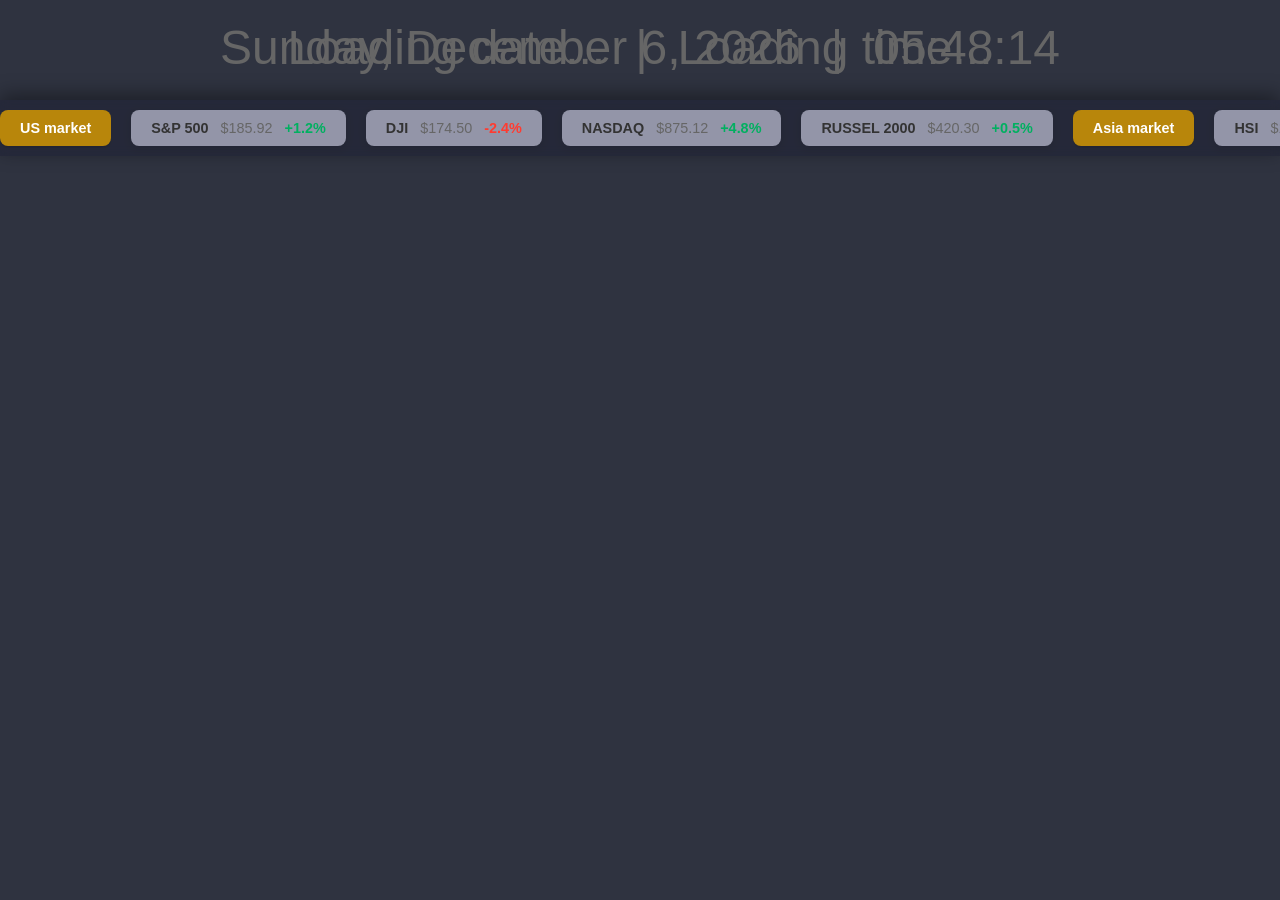
==== index.html @ 2c73c14c "change the location of index.html, css folder and js folder, and fix some problems in index.html" ====
<!DOCTYPE html>
<html lang="en">

<head>
    <meta charset="UTF-8">
    <title>Investment lab</title>
    <link rel="stylesheet" href="css/style.css"> <!--- LINK STYLE.CSS --->
</head>

<body>

    <table>
        <div class="datetime-container">
            <div class="date-text" id="current-date">Loading date...</div>
            <div class="time-separator">|</div> <div class="time-text" id="current-time">Loading time...</div>
        </div>
    </table>

    <div class="datetime-container">
        <div class="date-text" id="current-date">Loading date...</div>
        <div class="time-separator">|</div> <div class="time-text" id="current-time">Loading time...</div>
    </div>


    <div class="ticker-wrap">
        <div class="ticker-track" id="dynamic-track">

            <!--- US market --->
            <div class="region-card">
                <span class="region-symbol">US market</span>
            </div>
                <div class="ticker-card">
                    <span class="ticker-symbol">S&P 500</span>
                    <span class="ticker-price">$185.92</span>
                    <span class="ticker-change up">+1.2%</span>
                </div>
                <div class="ticker-card">
                    <span class="ticker-symbol">DJI</span>
                    <span class="ticker-price">$174.50</span>
                    <span class="ticker-change down">-2.4%</span>
                </div>
                <div class="ticker-card">
                    <span class="ticker-symbol">NASDAQ</span>
                    <span class="ticker-price">$875.12</span>
                    <span class="ticker-change up">+4.8%</span>
                </div>
                <div class="ticker-card">
                    <span class="ticker-symbol">RUSSEL 2000</span>
                    <span class="ticker-price">$420.30</span>
                    <span class="ticker-change up">+0.5%</span>
                </div>

            <!--- Asia market --->
            <div class="region-card">
                <span class="region-symbol">Asia market</span>
            </div>
                <div class="ticker-card">
                    <span class="ticker-symbol">HSI</span>
                    <span class="ticker-price">$175.20</span>
                    <span class="ticker-change down">-1.1%</span>
                </div>
                <div class="ticker-card">
                    <span class="ticker-symbol">N225</span>
                    <span class="ticker-price">$245.60</span>
                    <span class="ticker-change up">+3.2%</span>
                </div>
                <div class="ticker-card">
                    <span class="ticker-symbol">CSI 300</span>
                    <span class="ticker-price">$245.60</span>
                    <span class="ticker-change up">+3.2%</span>
                </div>
                <div class="ticker-card">
                    <span class="ticker-symbol">KOSPI</span>
                    <span class="ticker-price">$245.60</span>
                    <span class="ticker-change up">+3.2%</span>
                </div>

            <!--- Europe market --->
            <div class="region-card">
                <span class="region-symbol">Europe market</span>
            </div>
                <div class="ticker-card">
                    <span class="ticker-symbol">FTSE 100</span>
                    <span class="ticker-price">$7,450.20</span>
                    <span class="ticker-change down">-1.8%</span>
                </div>
                <div class="ticker-card">
                    <span class="ticker-symbol">DAX</span>
                    <span class="ticker-price">$14,250.60</span>
                    <span class="ticker-change up">+2.1%</span>
                </div>
                <div class="ticker-card">
                    <span class="ticker-symbol">CAC 40</span>
                    <span class="ticker-price">$5,670.80</span>
                    <span class="ticker-change up">+1.5%</span>
                </div>

        </div>
    </div>

    <!--- LINK SCRIPT.JS --->
    <script src="js/script.js"></script>

</body>

</html>
---- css/style.css ----
/* --- BACKGROUND COLOR --- */
body {
    background-color: rgba(47, 51, 64, 1);
}




/* --- TIME HEADER SETTING --- */
.datetime-container {
    position: fixed;
    top: 20px;
    left: 0;
    width: 100%;
    display: flex;
    flex-direction: row;
    justify-content: center;
    align-items: center;
    font-family: sans-serif;
    gap: 30px;
}


.time-separator {
    font-size: 3rem;
    color: #666666;
}


.date-text {
    font-size: 3rem;
    color: #666666;
}

.time-text {
    font-size: 3rem;
    color: #666666;
}




/* --- CONVEYOR BELT --- */
/* The Window: Hides cards outside the screen */
.ticker-wrap {
    position: fixed;
    top: 100px; /* Floats at the top */
    left: 0;
    width: 100%;
    overflow: hidden; /* Crucial: hides the overflow */
    background: rgba(0, 0, 30, 0.2);
    box-shadow: 0 -5px 20px rgba(0,0,0,0.4);
    padding: 10px 0;
    z-index: 9999;
    backdrop-filter: blur(5px); /* Modern frosted-glass look */

}

/* The Track: Must be forced into a single, un-shrinkable row */
.ticker-track {
    display: flex;
    width: max-content; /* Dynamically sizes to fit all cards side-by-side */
    flex-shrink: 0;     /* Prevents the track from squeezing inside the wrapper */
    gap: 20px;          /* Clean spacing between cards instead of margins */
    animation: scrollTicker 90s linear infinite;
}

/* The Cards: Must maintain their size */
.ticker-card {
    display: flex;
    align-items: center;
    gap: 12px;
    background: #9395a8;
    padding: 10px 20px;
    border-radius: 8px;
    box-shadow: 0 2px 8px rgba(0,0,0,0.1);
    font-family: sans-serif;
    font-size: 0.9rem;
    flex-shrink: 0; /* CRUCIAL: Stops the browser from altering card widths */
    white-space: nowrap; /* Keeps text on a single line inside the card */
}

.region-card {
    display: flex;
    align-items: center;
    gap: 12px;
    background: #b8860b;
    padding: 10px 20px;
    border-radius: 8px;
    box-shadow: 0 2px 2px rgba(0,0,0,0.1);
    font-family: sans-serif;
    font-size: 0.9rem;
    flex-shrink: 0; /* CRUCIAL: Stops the browser from altering card widths */
    white-space: nowrap; /* Keeps text on a single line inside the card */
}

/* The Animation Reset */
/* Remove BOTH old @keyframes blocks from the bottom of your CSS and use this one: */
@keyframes scrollTicker {
    0% {
        transform: translateX(0);
    }
    100% {
        /* With 5 identical sets in total, moving left by 20% shifts exactly
           one complete set out of view, hiding the loop point cleanly */
        transform: translateX(-20%);
    }
}

.region-symbol { font-weight: bold; color: #fff}
.ticker-symbol { font-weight: bold; color: #333; }
.ticker-price { color: #666; }

/* Dynamic colors for stock changes */
.ticker-change.up { color: #00b060; font-weight: 600; }
.ticker-change.down { color: #ff3b30; font-weight: 600; }

/* THE MAGIC: Scroll exactly halfway (50%) then reset */
@keyframes scrollTicker {
    0% {
        transform: translateX(0);
    }
    100% {
        transform: translateX(-50%); /* Moves left by exactly one full set of cards */
    }
}
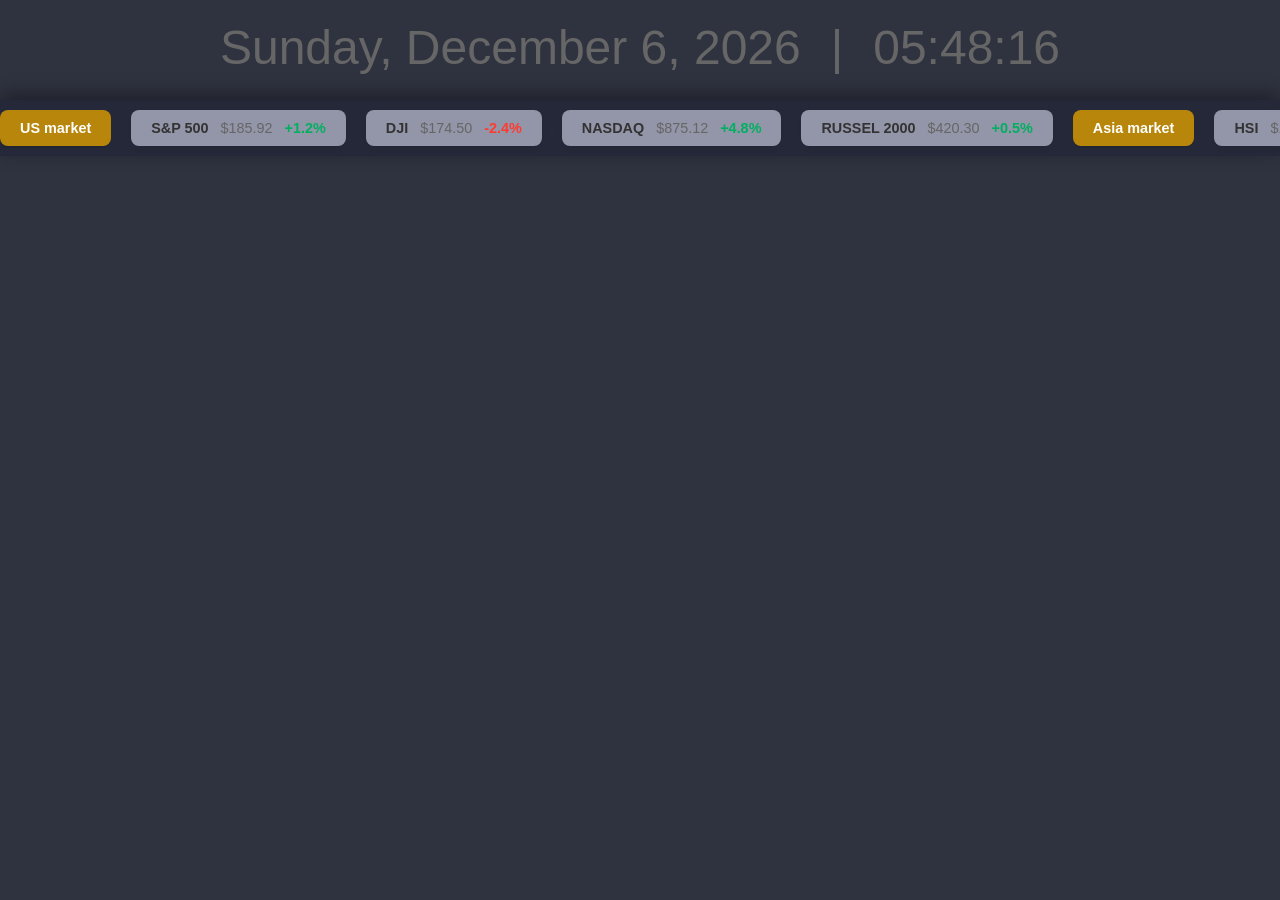
==== commit a90c67e8: "fix problems in index.html" ====
--- a/index.html
+++ b/index.html
@@ -9,18 +9,10 @@
 
 <body>
 
-    <table>
         <div class="datetime-container">
             <div class="date-text" id="current-date">Loading date...</div>
             <div class="time-separator">|</div> <div class="time-text" id="current-time">Loading time...</div>
         </div>
-    </table>
-
-    <div class="datetime-container">
-        <div class="date-text" id="current-date">Loading date...</div>
-        <div class="time-separator">|</div> <div class="time-text" id="current-time">Loading time...</div>
-    </div>
-
 
     <div class="ticker-wrap">
         <div class="ticker-track" id="dynamic-track">
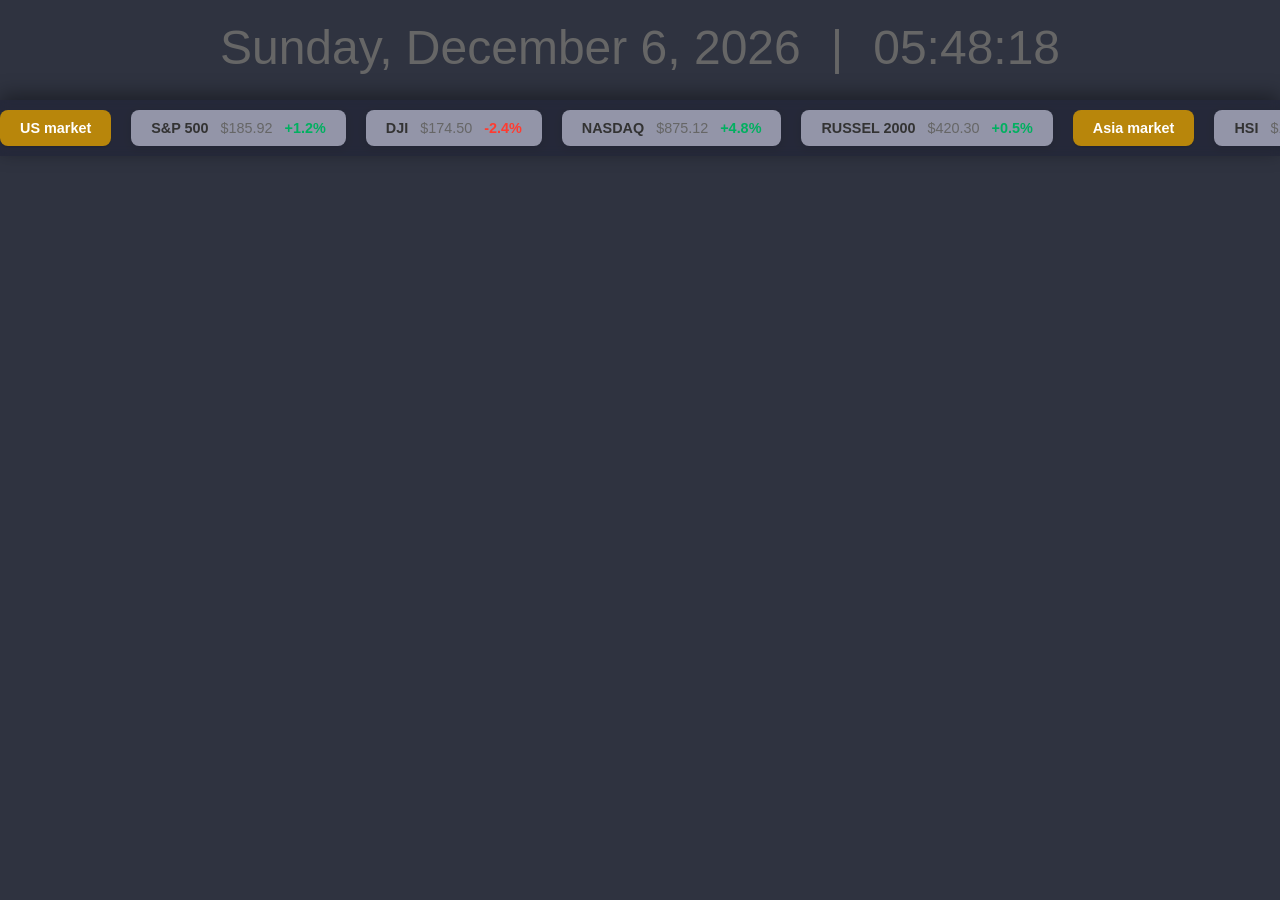
==== commit 204bdf1d: "fix conveyor belt 1" ====
--- a/index.html
+++ b/index.html
@@ -9,10 +9,11 @@
 
 <body>
 
-        <div class="datetime-container">
-            <div class="date-text" id="current-date">Loading date...</div>
-            <div class="time-separator">|</div> <div class="time-text" id="current-time">Loading time...</div>
-        </div>
+    <!--- CURRENT DATE AND TIME --->
+    <div class="datetime-container">
+        <div class="date-text" id="current-date">Loading date...</div>
+        <div class="time-separator">|</div> <div class="time-text" id="current-time">Loading time...</div>
+    </div>
 
     <div class="ticker-wrap">
         <div class="ticker-track" id="dynamic-track">
@@ -86,8 +87,10 @@
                     <span class="ticker-price">$5,670.80</span>
                     <span class="ticker-change up">+1.5%</span>
                 </div>
+        </div>
 
-        </div>
+        <!--- NEWS AREA --->
+
     </div>
 
     <!--- LINK SCRIPT.JS --->
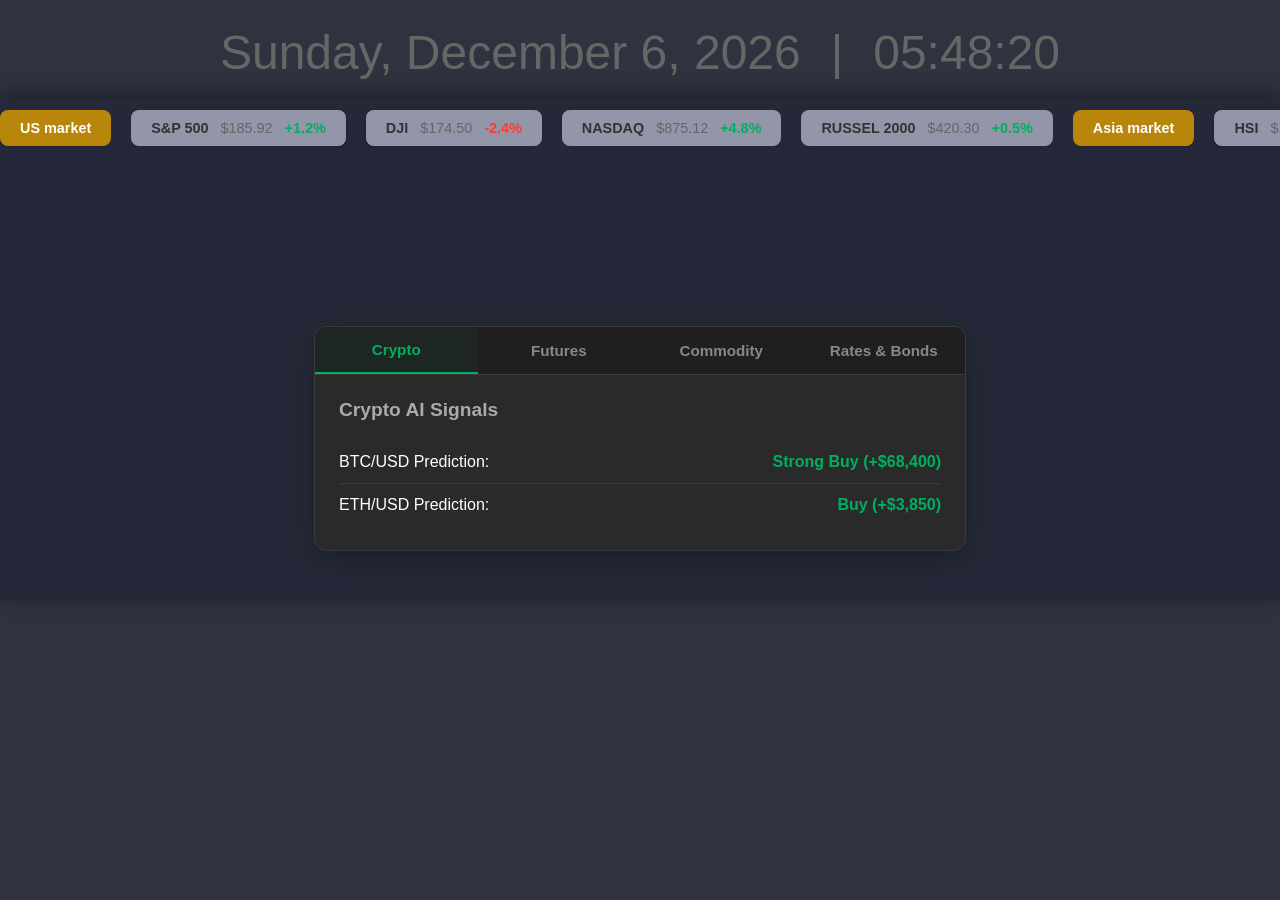
==== commit c9d5e42a: "add the area showing the prediction factors (demo)" ====
--- a/index.html
+++ b/index.html
@@ -89,7 +89,65 @@
                 </div>
         </div>
 
-        <!--- NEWS AREA --->
+        <!--- CRYPTO, FUTURES, COMMODITY, RATES & BONDS --->
+        <div class="prediction-container">
+            <div class="tab-header">
+                <button class="tab-btn active" data-target="crypto">Crypto</button>
+                <button class="tab-btn" data-target="futures">Futures</button>
+                <button class="tab-btn" data-target="commodity">Commodity</button>
+                <button class="tab-btn" data-target="bonds">Rates & Bonds</button>
+            </div>
+
+            <div class="tab-body">
+                <div class="tab-panel active" id="crypto">
+                    <h3>Crypto AI Signals</h3>
+                    <div class="data-row">
+                        <span>BTC/USD Prediction:</span>
+                        <span class="signal up">Strong Buy (+$68,400)</span>
+                    </div>
+                    <div class="data-row">
+                        <span>ETH/USD Prediction:</span>
+                        <span class="signal up">Buy (+$3,850)</span>
+                    </div>
+                </div>
+
+                <div class="tab-panel" id="futures">
+                    <h3>Index Futures Outlook</h3>
+                    <div class="data-row">
+                        <span>E-mini S&P 500:</span>
+                        <span class="signal up">Bullish Breakout</span>
+                    </div>
+                    <div class="data-row">
+                        <span>Nasdaq 100 Fut:</span>
+                        <span class="signal down">Short-term Pullback</span>
+                    </div>
+                </div>
+
+                <div class="tab-panel" id="commodity">
+                    <h3>Commodities Forecasting</h3>
+                    <div class="data-row">
+                        <span>Gold (GC):</span>
+                        <span class="signal up">Targeting $2,450</span>
+                    </div>
+                    <div class="data-row">
+                        <span>Crude Oil (CL):</span>
+                        <span class="signal neutral">Consolidating</span>
+                    </div>
+                </div>
+
+                <div class="tab-panel" id="bonds">
+                    <h3>Macro Rates & Yields</h3>
+                    <div class="data-row">
+                        <span>US 10-Year Yield:</span>
+                        <span class="signal down">Expected Drop (-12bps)</span>
+                    </div>
+                    <div class="data-row">
+                        <span>Fed Funds Rate Prediction:</span>
+                        <span class="signal neutral">Hold (No Change)</span>
+                    </div>
+                </div>
+            </div>
+        </div>
 
     </div>
 
--- a/css/style.css
+++ b/css/style.css
@@ -9,7 +9,7 @@
 /* --- TIME HEADER SETTING --- */
 .datetime-container {
     position: fixed;
-    top: 20px;
+    top: 25px;
     left: 0;
     width: 100%;
     display: flex;
@@ -123,4 +123,93 @@
     100% {
         transform: translateX(-50%); /* Moves left by exactly one full set of cards */
     }
-}+}
+
+
+
+
+/* --- PREDICTION FACTOR --- */
+/* Main Layout Container */
+.prediction-container {
+    background: #2a2a2a;
+    border-radius: 12px;
+    width: 100%;
+    max-width: 650px;
+    margin: 180px auto 40px auto; /* Margin-top adjusted to sit below your ticker belt */
+    box-shadow: 0 8px 32px rgba(0,0,0,0.3);
+    overflow: hidden;
+    font-family: sans-serif;
+    border: 1px solid #3a3a3a;
+}
+
+/* Header Tab Row */
+.tab-header {
+    display: flex;
+    background: #1f1f1f;
+    border-bottom: 1px solid #3a3a3a;
+}
+
+/* Nav Buttons */
+.tab-btn {
+    flex: 1;
+    background: none;
+    border: none;
+    color: #888888;
+    padding: 14px 0;
+    font-size: 0.95rem;
+    font-weight: 600;
+    cursor: pointer;
+    transition: all 0.2s ease;
+}
+
+.tab-btn:hover {
+    color: #ffffff;
+    background: rgba(255,255,255,0.02);
+}
+
+/* Active Highlight Style */
+.tab-btn.active {
+    color: #00b060;
+    border-bottom: 2px solid #00b060;
+    background: rgba(0, 176, 96, 0.05);
+}
+
+/* Body Content Styling */
+.tab-body {
+    padding: 24px;
+    color: #ffffff;
+}
+
+/* Hide all panels by default */
+.tab-panel {
+    display: none;
+}
+
+/* Only show the active panel */
+.tab-panel.active {
+    display: block;
+}
+
+.tab-body h3 {
+    margin-top: 0;
+    margin-bottom: 20px;
+    font-size: 1.2rem;
+    color: #aaaaaa;
+}
+
+/* Data Layout Rows */
+.data-row {
+    display: flex;
+    justify-content: space-between;
+    padding: 12px 0;
+    border-bottom: 1px solid #3a3a3a;
+}
+.data-row:last-child {
+    border-bottom: none;
+}
+
+/* Prediction Signals Badges */
+.signal { font-weight: bold; }
+.signal.up { color: #00b060; }
+.signal.down { color: #ff3b30; }
+.signal.neutral { color: #aaaaaa; }
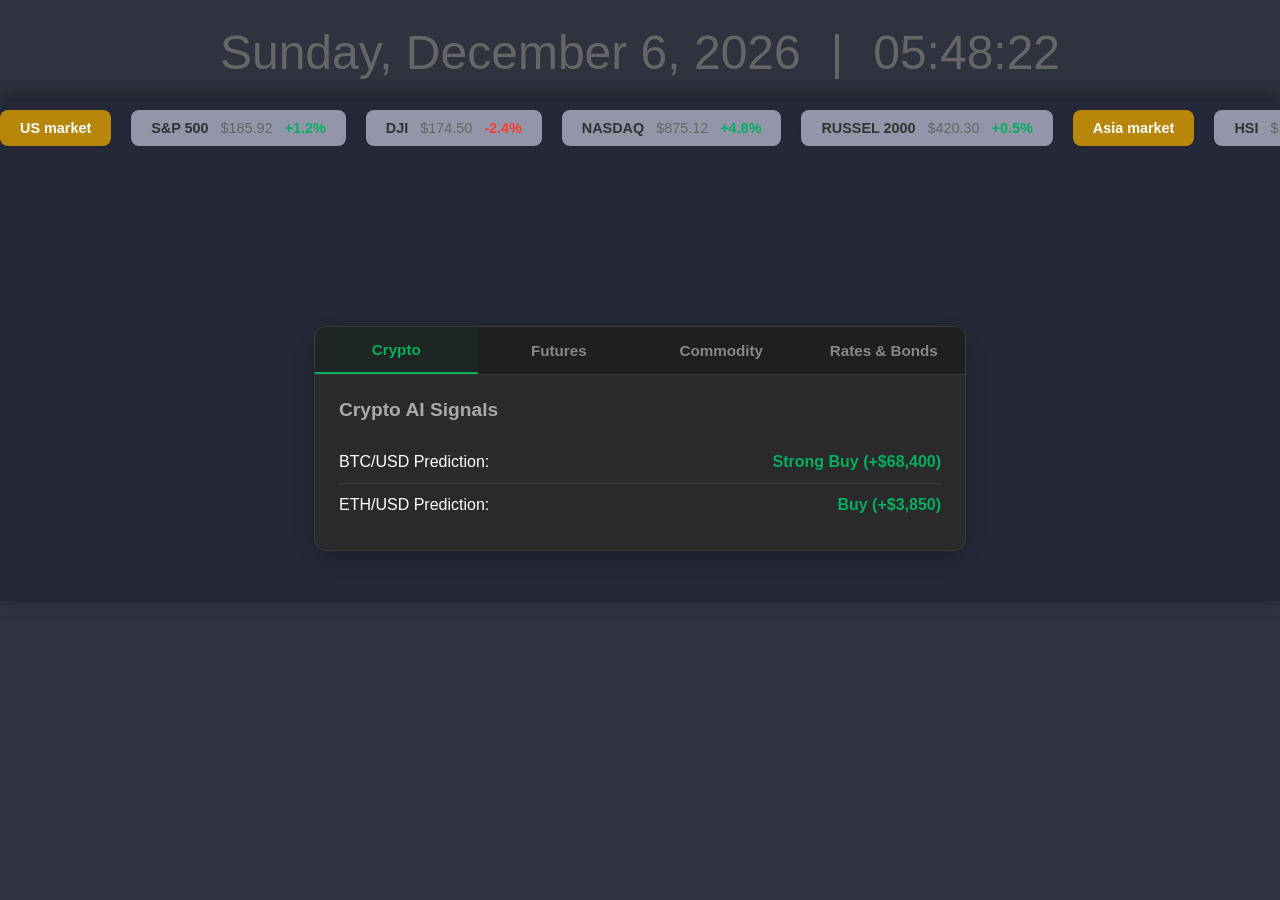
==== commit 61d4fb53: "recover" ====
--- a/index.html
+++ b/index.html
@@ -9,150 +9,150 @@
 
 <body>
 
-    <!--- CURRENT DATE AND TIME --->
-    <div class="datetime-container">
-        <div class="date-text" id="current-date">Loading date...</div>
-        <div class="time-separator">|</div> <div class="time-text" id="current-time">Loading time...</div>
+<!--- CURRENT DATE AND TIME --->
+<div class="datetime-container">
+    <div class="date-text" id="current-date">Loading date...</div>
+    <div class="time-separator">|</div> <div class="time-text" id="current-time">Loading time...</div>
+</div>
+
+<div class="ticker-wrap">
+    <div class="ticker-track" id="dynamic-track">
+
+        <!--- US market --->
+        <div class="region-card">
+            <span class="region-symbol">US market</span>
+        </div>
+        <div class="ticker-card">
+            <span class="ticker-symbol">S&P 500</span>
+            <span class="ticker-price">$185.92</span>
+            <span class="ticker-change up">+1.2%</span>
+        </div>
+        <div class="ticker-card">
+            <span class="ticker-symbol">DJI</span>
+            <span class="ticker-price">$174.50</span>
+            <span class="ticker-change down">-2.4%</span>
+        </div>
+        <div class="ticker-card">
+            <span class="ticker-symbol">NASDAQ</span>
+            <span class="ticker-price">$875.12</span>
+            <span class="ticker-change up">+4.8%</span>
+        </div>
+        <div class="ticker-card">
+            <span class="ticker-symbol">RUSSEL 2000</span>
+            <span class="ticker-price">$420.30</span>
+            <span class="ticker-change up">+0.5%</span>
+        </div>
+
+        <!--- Asia market --->
+        <div class="region-card">
+            <span class="region-symbol">Asia market</span>
+        </div>
+        <div class="ticker-card">
+            <span class="ticker-symbol">HSI</span>
+            <span class="ticker-price">$175.20</span>
+            <span class="ticker-change down">-1.1%</span>
+        </div>
+        <div class="ticker-card">
+            <span class="ticker-symbol">N225</span>
+            <span class="ticker-price">$245.60</span>
+            <span class="ticker-change up">+3.2%</span>
+        </div>
+        <div class="ticker-card">
+            <span class="ticker-symbol">CSI 300</span>
+            <span class="ticker-price">$245.60</span>
+            <span class="ticker-change up">+3.2%</span>
+        </div>
+        <div class="ticker-card">
+            <span class="ticker-symbol">KOSPI</span>
+            <span class="ticker-price">$245.60</span>
+            <span class="ticker-change up">+3.2%</span>
+        </div>
+
+        <!--- Europe market --->
+        <div class="region-card">
+            <span class="region-symbol">Europe market</span>
+        </div>
+        <div class="ticker-card">
+            <span class="ticker-symbol">FTSE 100</span>
+            <span class="ticker-price">$7,450.20</span>
+            <span class="ticker-change down">-1.8%</span>
+        </div>
+        <div class="ticker-card">
+            <span class="ticker-symbol">DAX</span>
+            <span class="ticker-price">$14,250.60</span>
+            <span class="ticker-change up">+2.1%</span>
+        </div>
+        <div class="ticker-card">
+            <span class="ticker-symbol">CAC 40</span>
+            <span class="ticker-price">$5,670.80</span>
+            <span class="ticker-change up">+1.5%</span>
+        </div>
     </div>
 
-    <div class="ticker-wrap">
-        <div class="ticker-track" id="dynamic-track">
-
-            <!--- US market --->
-            <div class="region-card">
-                <span class="region-symbol">US market</span>
-            </div>
-                <div class="ticker-card">
-                    <span class="ticker-symbol">S&P 500</span>
-                    <span class="ticker-price">$185.92</span>
-                    <span class="ticker-change up">+1.2%</span>
-                </div>
-                <div class="ticker-card">
-                    <span class="ticker-symbol">DJI</span>
-                    <span class="ticker-price">$174.50</span>
-                    <span class="ticker-change down">-2.4%</span>
-                </div>
-                <div class="ticker-card">
-                    <span class="ticker-symbol">NASDAQ</span>
-                    <span class="ticker-price">$875.12</span>
-                    <span class="ticker-change up">+4.8%</span>
-                </div>
-                <div class="ticker-card">
-                    <span class="ticker-symbol">RUSSEL 2000</span>
-                    <span class="ticker-price">$420.30</span>
-                    <span class="ticker-change up">+0.5%</span>
-                </div>
-
-            <!--- Asia market --->
-            <div class="region-card">
-                <span class="region-symbol">Asia market</span>
-            </div>
-                <div class="ticker-card">
-                    <span class="ticker-symbol">HSI</span>
-                    <span class="ticker-price">$175.20</span>
-                    <span class="ticker-change down">-1.1%</span>
-                </div>
-                <div class="ticker-card">
-                    <span class="ticker-symbol">N225</span>
-                    <span class="ticker-price">$245.60</span>
-                    <span class="ticker-change up">+3.2%</span>
-                </div>
-                <div class="ticker-card">
-                    <span class="ticker-symbol">CSI 300</span>
-                    <span class="ticker-price">$245.60</span>
-                    <span class="ticker-change up">+3.2%</span>
-                </div>
-                <div class="ticker-card">
-                    <span class="ticker-symbol">KOSPI</span>
-                    <span class="ticker-price">$245.60</span>
-                    <span class="ticker-change up">+3.2%</span>
-                </div>
-
-            <!--- Europe market --->
-            <div class="region-card">
-                <span class="region-symbol">Europe market</span>
-            </div>
-                <div class="ticker-card">
-                    <span class="ticker-symbol">FTSE 100</span>
-                    <span class="ticker-price">$7,450.20</span>
-                    <span class="ticker-change down">-1.8%</span>
-                </div>
-                <div class="ticker-card">
-                    <span class="ticker-symbol">DAX</span>
-                    <span class="ticker-price">$14,250.60</span>
-                    <span class="ticker-change up">+2.1%</span>
-                </div>
-                <div class="ticker-card">
-                    <span class="ticker-symbol">CAC 40</span>
-                    <span class="ticker-price">$5,670.80</span>
-                    <span class="ticker-change up">+1.5%</span>
-                </div>
+    <!--- CRYPTO, FUTURES, COMMODITY, RATES & BONDS --->
+    <div class="prediction-container">
+        <div class="tab-header">
+            <button class="tab-btn active" data-target="crypto">Crypto</button>
+            <button class="tab-btn" data-target="futures">Futures</button>
+            <button class="tab-btn" data-target="commodity">Commodity</button>
+            <button class="tab-btn" data-target="bonds">Rates & Bonds</button>
         </div>
 
-        <!--- CRYPTO, FUTURES, COMMODITY, RATES & BONDS --->
-        <div class="prediction-container">
-            <div class="tab-header">
-                <button class="tab-btn active" data-target="crypto">Crypto</button>
-                <button class="tab-btn" data-target="futures">Futures</button>
-                <button class="tab-btn" data-target="commodity">Commodity</button>
-                <button class="tab-btn" data-target="bonds">Rates & Bonds</button>
+        <div class="tab-body">
+            <div class="tab-panel active" id="crypto">
+                <h3>Crypto AI Signals</h3>
+                <div class="data-row">
+                    <span>BTC/USD Prediction:</span>
+                    <span class="signal up">Strong Buy (+$68,400)</span>
+                </div>
+                <div class="data-row">
+                    <span>ETH/USD Prediction:</span>
+                    <span class="signal up">Buy (+$3,850)</span>
+                </div>
             </div>
 
-            <div class="tab-body">
-                <div class="tab-panel active" id="crypto">
-                    <h3>Crypto AI Signals</h3>
-                    <div class="data-row">
-                        <span>BTC/USD Prediction:</span>
-                        <span class="signal up">Strong Buy (+$68,400)</span>
-                    </div>
-                    <div class="data-row">
-                        <span>ETH/USD Prediction:</span>
-                        <span class="signal up">Buy (+$3,850)</span>
-                    </div>
+            <div class="tab-panel" id="futures">
+                <h3>Index Futures Outlook</h3>
+                <div class="data-row">
+                    <span>E-mini S&P 500:</span>
+                    <span class="signal up">Bullish Breakout</span>
                 </div>
+                <div class="data-row">
+                    <span>Nasdaq 100 Fut:</span>
+                    <span class="signal down">Short-term Pullback</span>
+                </div>
+            </div>
 
-                <div class="tab-panel" id="futures">
-                    <h3>Index Futures Outlook</h3>
-                    <div class="data-row">
-                        <span>E-mini S&P 500:</span>
-                        <span class="signal up">Bullish Breakout</span>
-                    </div>
-                    <div class="data-row">
-                        <span>Nasdaq 100 Fut:</span>
-                        <span class="signal down">Short-term Pullback</span>
-                    </div>
+            <div class="tab-panel" id="commodity">
+                <h3>Commodities Forecasting</h3>
+                <div class="data-row">
+                    <span>Gold (GC):</span>
+                    <span class="signal up">Targeting $2,450</span>
                 </div>
+                <div class="data-row">
+                    <span>Crude Oil (CL):</span>
+                    <span class="signal neutral">Consolidating</span>
+                </div>
+            </div>
 
-                <div class="tab-panel" id="commodity">
-                    <h3>Commodities Forecasting</h3>
-                    <div class="data-row">
-                        <span>Gold (GC):</span>
-                        <span class="signal up">Targeting $2,450</span>
-                    </div>
-                    <div class="data-row">
-                        <span>Crude Oil (CL):</span>
-                        <span class="signal neutral">Consolidating</span>
-                    </div>
+            <div class="tab-panel" id="bonds">
+                <h3>Macro Rates & Yields</h3>
+                <div class="data-row">
+                    <span>US 10-Year Yield:</span>
+                    <span class="signal down">Expected Drop (-12bps)</span>
                 </div>
-
-                <div class="tab-panel" id="bonds">
-                    <h3>Macro Rates & Yields</h3>
-                    <div class="data-row">
-                        <span>US 10-Year Yield:</span>
-                        <span class="signal down">Expected Drop (-12bps)</span>
-                    </div>
-                    <div class="data-row">
-                        <span>Fed Funds Rate Prediction:</span>
-                        <span class="signal neutral">Hold (No Change)</span>
-                    </div>
+                <div class="data-row">
+                    <span>Fed Funds Rate Prediction:</span>
+                    <span class="signal neutral">Hold (No Change)</span>
                 </div>
             </div>
         </div>
-
     </div>
 
-    <!--- LINK SCRIPT.JS --->
-    <script src="js/script.js"></script>
+</div>
+
+<!--- LINK SCRIPT.JS --->
+<script src="js/script.js"></script>
 
 </body>
 
--- a/css/style.css
+++ b/css/style.css
@@ -52,8 +52,7 @@
     box-shadow: 0 -5px 20px rgba(0,0,0,0.4);
     padding: 10px 0;
     z-index: 9999;
-    backdrop-filter: blur(5px); /* Modern frosted-glass look */
-
+    backdrop-filter: blur(5px);
 }
 
 /* The Track: Must be forced into a single, un-shrinkable row */
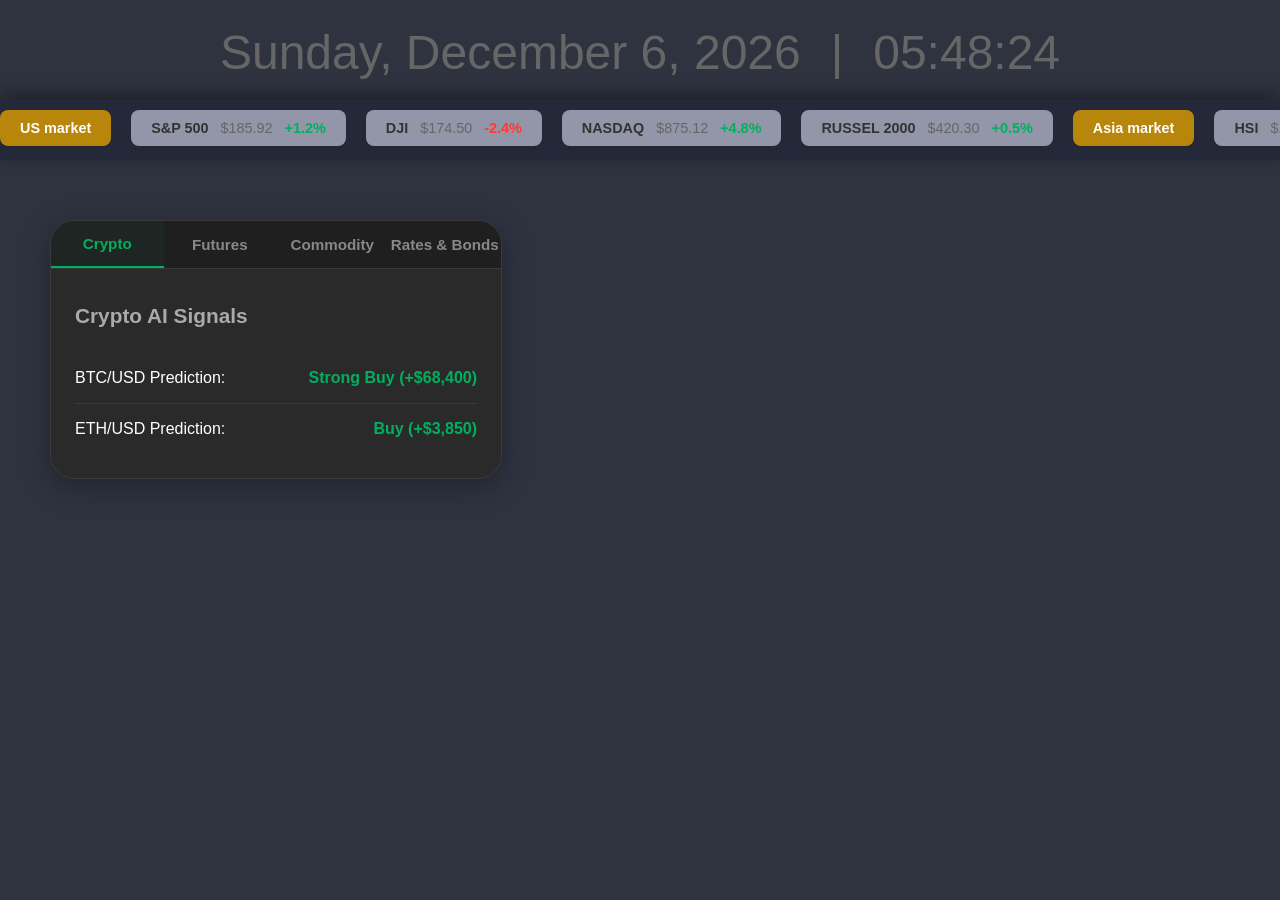
==== commit da6dc664: "change the display" ====
--- a/index.html
+++ b/index.html
@@ -88,67 +88,66 @@
             <span class="ticker-change up">+1.5%</span>
         </div>
     </div>
+</div>
 
-    <!--- CRYPTO, FUTURES, COMMODITY, RATES & BONDS --->
-    <div class="prediction-container">
-        <div class="tab-header">
-            <button class="tab-btn active" data-target="crypto">Crypto</button>
-            <button class="tab-btn" data-target="futures">Futures</button>
-            <button class="tab-btn" data-target="commodity">Commodity</button>
-            <button class="tab-btn" data-target="bonds">Rates & Bonds</button>
+<!--- CRYPTO, FUTURES, COMMODITY, RATES & BONDS --->
+<div class="prediction-container">
+    <div class="tab-header">
+        <button class="tab-btn active" data-target="crypto">Crypto</button>
+        <button class="tab-btn" data-target="futures">Futures</button>
+        <button class="tab-btn" data-target="commodity">Commodity</button>
+        <button class="tab-btn" data-target="bonds">Rates & Bonds</button>
+    </div>
+
+    <div class="tab-body">
+        <div class="tab-panel active" id="crypto">
+            <h3>Crypto AI Signals</h3>
+            <div class="data-row">
+                <span>BTC/USD Prediction:</span>
+                <span class="signal up">Strong Buy (+$68,400)</span>
+            </div>
+            <div class="data-row">
+                <span>ETH/USD Prediction:</span>
+                <span class="signal up">Buy (+$3,850)</span>
+            </div>
         </div>
 
-        <div class="tab-body">
-            <div class="tab-panel active" id="crypto">
-                <h3>Crypto AI Signals</h3>
-                <div class="data-row">
-                    <span>BTC/USD Prediction:</span>
-                    <span class="signal up">Strong Buy (+$68,400)</span>
-                </div>
-                <div class="data-row">
-                    <span>ETH/USD Prediction:</span>
-                    <span class="signal up">Buy (+$3,850)</span>
-                </div>
+        <div class="tab-panel" id="futures">
+            <h3>Index Futures Outlook</h3>
+            <div class="data-row">
+                <span>E-mini S&P 500:</span>
+                <span class="signal up">Bullish Breakout</span>
             </div>
+            <div class="data-row">
+                <span>Nasdaq 100 Fut:</span>
+                <span class="signal down">Short-term Pullback</span>
+            </div>
+        </div>
 
-            <div class="tab-panel" id="futures">
-                <h3>Index Futures Outlook</h3>
-                <div class="data-row">
-                    <span>E-mini S&P 500:</span>
-                    <span class="signal up">Bullish Breakout</span>
-                </div>
-                <div class="data-row">
-                    <span>Nasdaq 100 Fut:</span>
-                    <span class="signal down">Short-term Pullback</span>
-                </div>
+        <div class="tab-panel" id="commodity">
+            <h3>Commodities Forecasting</h3>
+            <div class="data-row">
+                <span>Gold (GC):</span>
+                <span class="signal up">Targeting $2,450</span>
             </div>
+            <div class="data-row">
+                <span>Crude Oil (CL):</span>
+                <span class="signal neutral">Consolidating</span>
+            </div>
+        </div>
 
-            <div class="tab-panel" id="commodity">
-                <h3>Commodities Forecasting</h3>
-                <div class="data-row">
-                    <span>Gold (GC):</span>
-                    <span class="signal up">Targeting $2,450</span>
-                </div>
-                <div class="data-row">
-                    <span>Crude Oil (CL):</span>
-                    <span class="signal neutral">Consolidating</span>
-                </div>
+        <div class="tab-panel" id="bonds">
+            <h3>Macro Rates & Yields</h3>
+            <div class="data-row">
+                <span>US 10-Year Yield:</span>
+                <span class="signal down">Expected Drop (-12bps)</span>
             </div>
-
-            <div class="tab-panel" id="bonds">
-                <h3>Macro Rates & Yields</h3>
-                <div class="data-row">
-                    <span>US 10-Year Yield:</span>
-                    <span class="signal down">Expected Drop (-12bps)</span>
-                </div>
-                <div class="data-row">
-                    <span>Fed Funds Rate Prediction:</span>
-                    <span class="signal neutral">Hold (No Change)</span>
-                </div>
+            <div class="data-row">
+                <span>Fed Funds Rate Prediction:</span>
+                <span class="signal neutral">Hold (No Change)</span>
             </div>
         </div>
     </div>
-
 </div>
 
 <!--- LINK SCRIPT.JS --->
--- a/css/style.css
+++ b/css/style.css
@@ -47,6 +47,8 @@
     top: 100px; /* Floats at the top */
     left: 0;
     width: 100%;
+    height: 40px;
+    align-items: center;
     overflow: hidden; /* Crucial: hides the overflow */
     background: rgba(0, 0, 30, 0.2);
     box-shadow: 0 -5px 20px rgba(0,0,0,0.4);
@@ -131,10 +133,15 @@
 /* Main Layout Container */
 .prediction-container {
     background: #2a2a2a;
-    border-radius: 12px;
+    border-radius: 24px;
     width: 100%;
-    max-width: 650px;
-    margin: 180px auto 40px auto; /* Margin-top adjusted to sit below your ticker belt */
+    max-width: 450px;
+
+    position: absolute;
+    top: 220px;
+    left: 50px;
+    margin: 0;
+
     box-shadow: 0 8px 32px rgba(0,0,0,0.3);
     overflow: hidden;
     font-family: sans-serif;
@@ -175,8 +182,9 @@
 
 /* Body Content Styling */
 .tab-body {
-    padding: 24px;
+    padding: 30px 24px 24px 24px;
     color: #ffffff;
+    clear: both;
 }
 
 /* Hide all panels by default */
@@ -189,18 +197,20 @@
     display: block;
 }
 
-.tab-body h3 {
-    margin-top: 0;
-    margin-bottom: 20px;
-    font-size: 1.2rem;
+.tab-panel h3 {
+    margin-top: 5px;             /* Adds a safe buffer above the header text */
+    margin-bottom: 25px;         /* Pushes the data rows further down */
+    font-size: 1.3rem;
     color: #aaaaaa;
+    display: block;              /* Forces it to respect block level spacing rules */
 }
 
 /* Data Layout Rows */
 .data-row {
     display: flex;
     justify-content: space-between;
-    padding: 12px 0;
+    align-items: center;         /* Perfectly vertically aligns text and badges */
+    padding: 16px 0;             /* Increases spacing between individual stock metrics */
     border-bottom: 1px solid #3a3a3a;
 }
 .data-row:last-child {
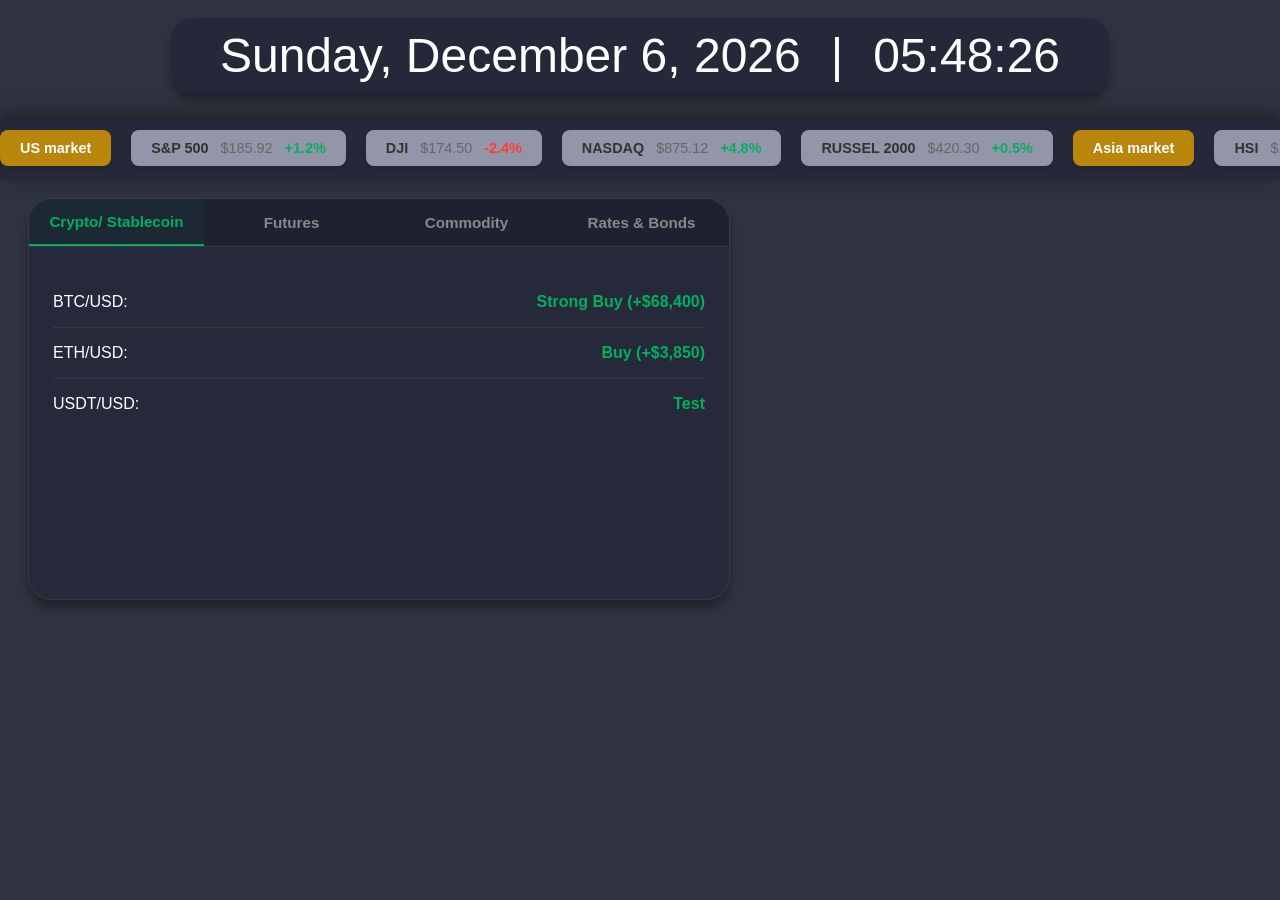
==== commit 3ab40c52: "change the display and add some contents in the prediction container" ====
--- a/index.html
+++ b/index.html
@@ -93,7 +93,7 @@
 <!--- CRYPTO, FUTURES, COMMODITY, RATES & BONDS --->
 <div class="prediction-container">
     <div class="tab-header">
-        <button class="tab-btn active" data-target="crypto">Crypto</button>
+        <button class="tab-btn active" data-target="crypto">Crypto/ Stablecoin</button>
         <button class="tab-btn" data-target="futures">Futures</button>
         <button class="tab-btn" data-target="commodity">Commodity</button>
         <button class="tab-btn" data-target="bonds">Rates & Bonds</button>
@@ -101,43 +101,71 @@
 
     <div class="tab-body">
         <div class="tab-panel active" id="crypto">
-            <h3>Crypto AI Signals</h3>
             <div class="data-row">
-                <span>BTC/USD Prediction:</span>
+                <span>BTC/USD: </span>
                 <span class="signal up">Strong Buy (+$68,400)</span>
             </div>
             <div class="data-row">
-                <span>ETH/USD Prediction:</span>
+                <span>ETH/USD: </span>
                 <span class="signal up">Buy (+$3,850)</span>
+            </div>
+            <div class="data-row">
+                <span>USDT/USD:</span>
+                <span class="signal up">Test</span>
             </div>
         </div>
 
         <div class="tab-panel" id="futures">
-            <h3>Index Futures Outlook</h3>
             <div class="data-row">
-                <span>E-mini S&P 500:</span>
+                <span>E-Mini S&P 500 Sep 26 (ES=F):</span>
                 <span class="signal up">Bullish Breakout</span>
             </div>
             <div class="data-row">
-                <span>Nasdaq 100 Fut:</span>
+                <span>Nasdaq 100 Sep 26 (NQ=F):</span>
                 <span class="signal down">Short-term Pullback</span>
+            </div>
+            <div class="data-row">
+                <span> Mini Dow Jones Indus. Sep 26 (YM=F):</span>
+                <span class="signal down">Bearish Momentum</span>
             </div>
         </div>
 
         <div class="tab-panel" id="commodity">
-            <h3>Commodities Forecasting</h3>
             <div class="data-row">
-                <span>Gold (GC):</span>
+                <span>Gold:</span>
                 <span class="signal up">Targeting $2,450</span>
             </div>
             <div class="data-row">
-                <span>Crude Oil (CL):</span>
+                <span>Silver:</span>
+                <span class="signal neutral">Sideways Movement</span>
+            </div>
+            <div class="data-row">
+                <span>Brent Crude:</span>
+                <span class="signal neutral">Consolidating</span>
+            </div>
+            <div class="data-row">
+                <span>Natural gas:</span>
+                <span class="signal neutral">Consolidating</span>
+            </div>
+            <div class="data-row">
+                <span>Gasoline:</span>
+                <span class="signal neutral">Consolidating</span>
+            </div>
+            <div class="data-row">
+                <span>Wheat:</span>
+                <span class="signal neutral">Consolidating</span>
+            </div>
+            <div class="data-row">
+                <span>Corn:</span>
+                <span class="signal neutral">Consolidating</span>
+            </div>
+            <div class="data-row">
+                <span>Soybean:</span>
                 <span class="signal neutral">Consolidating</span>
             </div>
         </div>
 
         <div class="tab-panel" id="bonds">
-            <h3>Macro Rates & Yields</h3>
             <div class="data-row">
                 <span>US 10-Year Yield:</span>
                 <span class="signal down">Expected Drop (-12bps)</span>
--- a/css/style.css
+++ b/css/style.css
@@ -9,9 +9,14 @@
 /* --- TIME HEADER SETTING --- */
 .datetime-container {
     position: fixed;
-    top: 25px;
-    left: 0;
-    width: 100%;
+    background: rgba(0, 0, 30, 0.2);
+    top: 18px;
+    left:50%;
+    transform: translateX(-50%);
+    box-shadow: 0 8px 8px rgba(0,0,0,0.3);
+    border-radius: 24px;
+    padding: 10px 20px;
+    width: 900px;
     display: flex;
     flex-direction: row;
     justify-content: center;
@@ -23,18 +28,18 @@
 
 .time-separator {
     font-size: 3rem;
-    color: #666666;
+    color: #ffffff;
 }
 
 
 .date-text {
     font-size: 3rem;
-    color: #666666;
+    color: #ffffff;
 }
 
 .time-text {
     font-size: 3rem;
-    color: #666666;
+    color: #ffffff;
 }
 
 
@@ -44,7 +49,7 @@
 /* The Window: Hides cards outside the screen */
 .ticker-wrap {
     position: fixed;
-    top: 100px; /* Floats at the top */
+    top: 120px; /* Floats at the top */
     left: 0;
     width: 100%;
     height: 40px;
@@ -74,7 +79,7 @@
     background: #9395a8;
     padding: 10px 20px;
     border-radius: 8px;
-    box-shadow: 0 2px 8px rgba(0,0,0,0.1);
+    box-shadow: 0 5px 5px rgba(0,0,0,0.1);
     font-family: sans-serif;
     font-size: 0.9rem;
     flex-shrink: 0; /* CRUCIAL: Stops the browser from altering card widths */
@@ -88,7 +93,7 @@
     background: #b8860b;
     padding: 10px 20px;
     border-radius: 8px;
-    box-shadow: 0 2px 2px rgba(0,0,0,0.1);
+    box-shadow: 0 5px 5px rgba(0,0,0,0.1);
     font-family: sans-serif;
     font-size: 0.9rem;
     flex-shrink: 0; /* CRUCIAL: Stops the browser from altering card widths */
@@ -132,17 +137,18 @@
 /* --- PREDICTION FACTOR --- */
 /* Main Layout Container */
 .prediction-container {
-    background: #2a2a2a;
+    background: rgba(0, 0, 30, 0.2);
     border-radius: 24px;
     width: 100%;
-    max-width: 450px;
-
-    position: absolute;
-    top: 220px;
-    left: 50px;
+    max-width: 700px;
+    min-height: 400px;
+
+    position: relative;
+    top: 190px;
+    left: 20px;
     margin: 0;
 
-    box-shadow: 0 8px 32px rgba(0,0,0,0.3);
+    box-shadow: 0 8px 8px rgba(0,0,0,0.3);
     overflow: hidden;
     font-family: sans-serif;
     border: 1px solid #3a3a3a;
@@ -151,7 +157,7 @@
 /* Header Tab Row */
 .tab-header {
     display: flex;
-    background: #1f1f1f;
+    background: rgba(0, 0, 10, 0.2);
     border-bottom: 1px solid #3a3a3a;
 }
 
